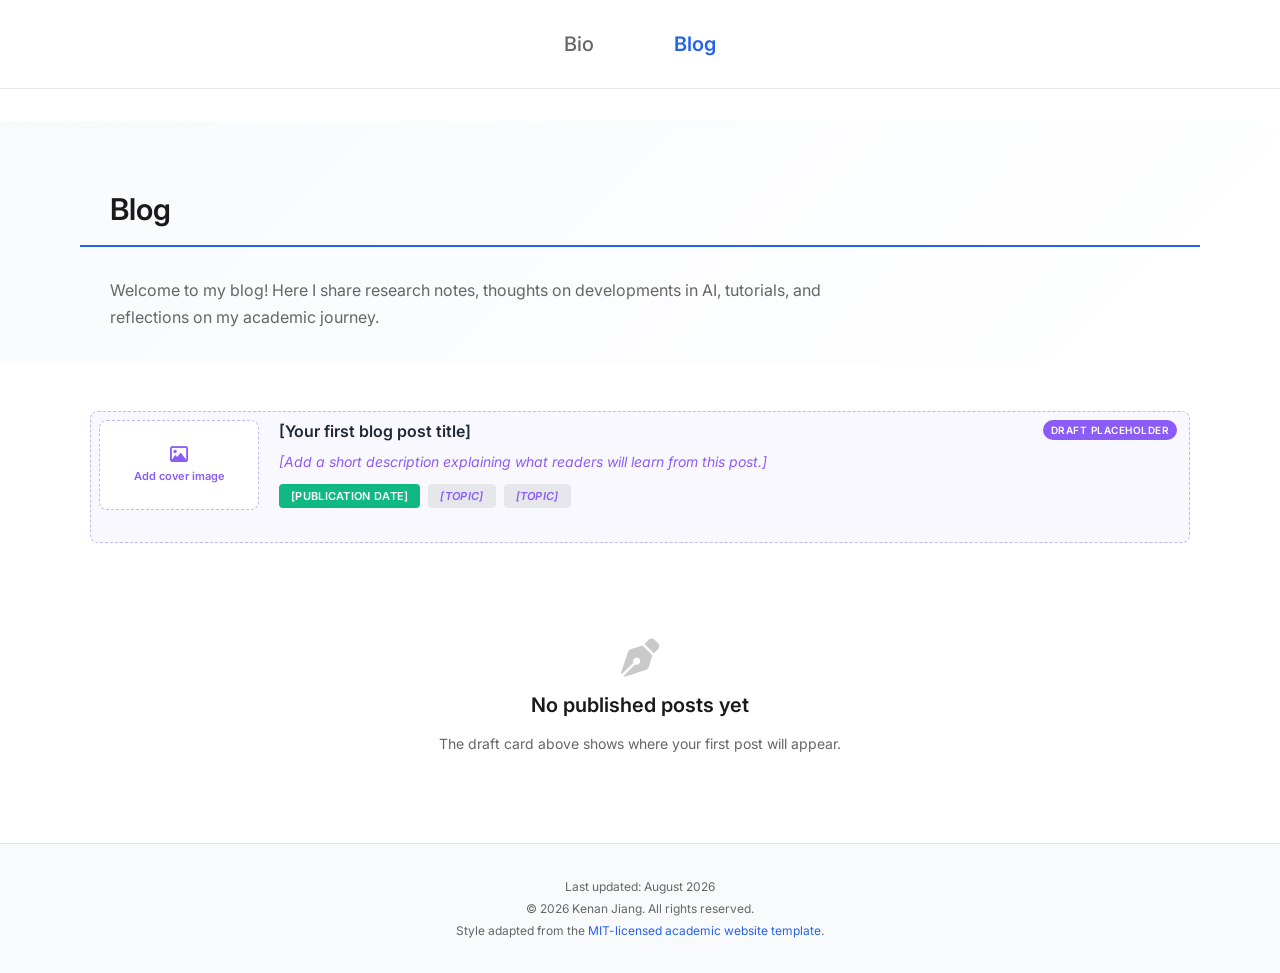
==== blog.html @ 550361cf "v2 update" ====
<!DOCTYPE html>
<!--
  Adapted from the MIT-licensed Config-Driven Academic Website Template.
  Original template copyright (c) 2025 Sixun Dong.
-->
<html lang="en">
<head>
    <meta charset="UTF-8">
    <meta name="viewport" content="width=device-width, initial-scale=1.0">
    <meta name="description" content="Research notes, tutorials, and reflections from Kenan Jiang.">
    <meta name="author" content="Kenan Jiang">
    <meta property="og:title" content="Blog - Kenan Jiang">
    <meta property="og:description" content="Research notes, tutorials, and reflections from Kenan Jiang.">
    <meta property="og:type" content="website">
    <title>Blog - Kenan Jiang</title>

    <link rel="preconnect" href="https://fonts.googleapis.com">
    <link rel="preconnect" href="https://fonts.gstatic.com" crossorigin>
    <link href="https://fonts.googleapis.com/css2?family=Inter:wght@300;400;500;600;700&amp;display=swap" rel="stylesheet">
    <link rel="stylesheet" href="https://cdnjs.cloudflare.com/ajax/libs/font-awesome/6.5.2/css/all.min.css">
    <link rel="stylesheet" href="styles.css">
    <link rel="stylesheet" href="blog.css">
    <script src="script.js" defer></script>
</head>
<body>
    <header class="header">
        <nav class="nav" aria-label="Main navigation">
            <div class="nav-container">
                <a href="index.html#bio" class="nav-link">Bio</a>
                <a href="blog.html" class="nav-link active" aria-current="page">Blog</a>
            </div>
        </nav>
    </header>

    <main class="main">
        <div class="blog-view">
            <section class="page-header">
                <div class="container">
                    <div class="page-header-content">
                        <h1 class="page-title-left">Blog</h1>
                        <div class="blog-intro">
                            <p>Welcome to my blog! Here I share research notes, thoughts on developments in AI, tutorials, and reflections on my academic journey.</p>
                        </div>
                    </div>
                </div>
            </section>

            <section class="section blog-section" aria-labelledby="posts-title">
                <div class="container">
                    <h2 id="posts-title" class="visually-hidden">Blog posts</h2>

                    <div class="blog-list">
                        <!--
                          BLOG POST PLACEHOLDER
                          Copy the article block below, remove the "draft-placeholder"
                          class, and replace the bracketed text when you have a post.
                        -->
                        <article class="blog-item draft-placeholder">
                            <div class="blog-image-placeholder" aria-hidden="true">
                                <i class="fa-regular fa-image"></i>
                                <span>Add cover image</span>
                            </div>
                            <div class="blog-content">
                                <div class="blog-type-badge">Draft placeholder</div>
                                <h3 class="blog-title">[Your first blog post title]</h3>
                                <p class="blog-description">[Add a short description explaining what readers will learn from this post.]</p>
                                <div class="blog-meta">
                                    <time datetime="2026-08-19">[Publication date]</time>
                                    <span class="blog-tag">[Topic]</span>
                                    <span class="blog-tag">[Topic]</span>
                                </div>
                            </div>
                        </article>
                    </div>

                    <div class="no-posts-message">
                        <i class="fas fa-pen-nib" aria-hidden="true"></i>
                        <h3>No published posts yet</h3>
                        <p>The draft card above shows where your first post will appear.</p>
                    </div>
                </div>
            </section>
        </div>
    </main>

    <footer class="footer blog-footer-site">
        <div class="container">
            <div class="footer-content">
                <p>Last updated: <span id="last-updated">August 2026</span></p>
                <p>&copy; <span id="current-year">2026</span> Kenan Jiang. All rights reserved.</p>
                <p class="template-credit">Style adapted from the <a href="https://github.com/namezhenzhang/namezhenzhang.github.io" target="_blank" rel="noreferrer">MIT-licensed academic website template</a>.</p>
            </div>
        </div>
    </footer>
</body>
</html>
---- styles.css ----
/* Adapted from the MIT-licensed academic website template by Sixun Dong. */
* {
    margin: 0;
    padding: 0;
    box-sizing: border-box;
}

html {
    overflow-x: hidden;
    scroll-behavior: smooth;
    scroll-padding-top: 82px;
}

:root {
    --color-primary: #1a1a1a;
    --color-secondary: #666666;
    --color-accent: #2563eb;
    --color-background: #ffffff;
    --color-surface: #f8fafc;
    --color-border: #e2e8f0;
    --color-placeholder: #8b5cf6;
    --font-family: "Inter", -apple-system, BlinkMacSystemFont, "Segoe UI", Roboto, sans-serif;
    --font-size-xl: 2.25rem;
    --font-size-lg: 1.875rem;
    --font-size-md: 1.25rem;
    --font-size-base: 1rem;
    --font-size-sm: 0.875rem;
    --font-size-xs: 0.75rem;
    --spacing-xs: 0.5rem;
    --spacing-sm: 0.75rem;
    --spacing-md: 1rem;
    --spacing-lg: 1.5rem;
    --spacing-xl: 2rem;
    --spacing-2xl: 3rem;
    --spacing-3xl: 4rem;
    --container-width: 1200px;
    --content-width: 1100px;
    --border-radius: 8px;
    --shadow: 0 1px 3px rgba(0, 0, 0, 0.1);
    --shadow-lg: 0 10px 25px rgba(0, 0, 0, 0.1);
    --transition: all 0.2s ease;
}

body {
    font-family: var(--font-family);
    font-size: var(--font-size-base);
    line-height: 1.6;
    color: var(--color-primary);
    background: var(--color-background);
    overflow-x: hidden;
    -webkit-font-smoothing: antialiased;
}

.container {
    width: 100%;
    max-width: var(--container-width);
    margin: 0 auto;
    padding: 0 var(--spacing-lg);
}

.header {
    position: sticky;
    z-index: 100;
    top: 0;
    border-bottom: 1px solid var(--color-border);
    background: rgba(255, 255, 255, 0.96);
    backdrop-filter: blur(10px);
}

.nav {
    padding: var(--spacing-md) 0;
}

.nav-container {
    display: flex;
    max-width: var(--container-width);
    margin: 0 auto;
    padding: 0 var(--spacing-lg);
    justify-content: center;
    gap: var(--spacing-2xl);
}

.nav-link {
    padding: var(--spacing-sm) var(--spacing-md);
    border-radius: var(--border-radius);
    color: var(--color-secondary);
    font-size: var(--font-size-md);
    font-weight: 500;
    text-decoration: none;
    transition: var(--transition);
}

.nav-link:hover {
    color: var(--color-accent);
    background: var(--color-surface);
}

.nav-link.active {
    color: var(--color-accent);
    font-weight: 600;
}

.main {
    padding-top: var(--spacing-xl);
}

.hero {
    padding: var(--spacing-2xl) 0 0;
}

.hero-content {
    display: grid;
    max-width: 1000px;
    margin: 0 auto;
    grid-template-columns: 280px 1fr;
    align-items: center;
    gap: 40px;
}

.hero-photo {
    text-align: center;
}

.profile-image {
    width: 260px;
    height: 260px;
    border: 4px solid var(--color-border);
    border-radius: 16px;
    object-fit: cover;
    object-position: center 36%;
    box-shadow: var(--shadow-lg);
    transition: var(--transition);
}

.profile-image:hover {
    box-shadow: 0 20px 40px rgba(0, 0, 0, 0.15);
    transform: scale(1.02);
}

.hero-title {
    margin-bottom: 8px;
    color: var(--color-primary);
    font-size: 2.25rem;
    font-weight: 700;
    line-height: 1.2;
}

.hero-affiliation {
    margin-bottom: 20px;
    color: var(--color-secondary);
    font-size: var(--font-size-base);
    font-weight: 600;
}

.hero-description {
    margin-bottom: 24px;
    font-size: var(--font-size-base);
    line-height: 1.6;
}

.hero-description p {
    margin-bottom: 8px;
}

.hero-description p:last-child {
    margin-bottom: 0;
}

.link {
    color: var(--color-accent);
    text-decoration: none;
}

.link:hover {
    text-decoration: underline;
}

.research-keywords {
    color: var(--color-accent);
    font-weight: 600;
}

.hero-links {
    display: flex;
    margin-top: 20px;
    flex-wrap: wrap;
    gap: 10px;
}

.hero-link {
    display: inline-flex;
    min-width: 80px;
    padding: 8px 12px;
    border: 1px solid var(--color-border);
    border-radius: 8px;
    align-items: center;
    justify-content: center;
    background: var(--color-surface);
    color: var(--color-primary);
    font-size: 13px;
    font-weight: 500;
    text-decoration: none;
    transition: var(--transition);
}

.hero-link:hover {
    border-color: var(--color-accent);
    background: rgba(37, 99, 235, 0.05);
    box-shadow: 0 4px 12px rgba(37, 99, 235, 0.15);
    color: var(--color-accent);
    transform: translateY(-2px);
}

.hero-link i {
    width: 16px;
    margin-right: 6px;
    text-align: center;
}

.hero-link .fa-envelope { color: #dc3545; }
.hero-link .fa-graduation-cap { color: #4285f4; }
.hero-link .fa-github { color: #333; }
.hero-link .fa-x-twitter { color: #000; }
.hero-link .fa-linkedin { color: #0077b5; }

.section,
.section-alt {
    padding: var(--spacing-2xl) 0;
}

.section-alt {
    margin-top: var(--spacing-xl);
    background: var(--color-background);
}

.section-title {
    position: relative;
    max-width: var(--content-width);
    margin: 0 auto var(--spacing-xl);
    color: #1f2937;
    font-size: var(--font-size-md);
    font-weight: 600;
}

.section-title::after {
    position: absolute;
    right: 0;
    bottom: -9px;
    left: 0;
    height: 2px;
    background: rgba(55, 65, 81, 0.3);
    content: "";
}

.news-container {
    max-width: var(--content-width);
    margin: 0 auto;
}

.news-list {
    border-left: 0;
    padding-left: 0;
}

.news-item {
    display: grid;
    padding: 12px 0;
    grid-template-columns: 100px 1fr;
    gap: var(--spacing-md);
    line-height: 1.6;
}

.news-date {
    color: #6366f1;
    font-size: var(--font-size-sm);
    font-weight: 600;
}

.news-content {
    display: inline;
}

.publications-list,
.experience-list,
.education-list,
.service-content {
    max-width: var(--content-width);
    margin: 0 auto;
}

.publication-item {
    display: flex;
    margin-bottom: 40px;
    padding-bottom: 32px;
    border-bottom: 1px solid rgba(55, 65, 81, 0.2);
    align-items: flex-start;
    gap: 20px;
}

.publication-item:last-child {
    margin-bottom: 0;
    border-bottom: 0;
}

.publication-image {
    width: 160px;
    height: 90px;
    flex-shrink: 0;
    border: 1px solid var(--color-border);
    border-radius: var(--border-radius);
    object-fit: contain;
    background: var(--color-surface);
}

.asset-placeholder {
    display: flex;
    border: 1px dashed #c4b5fd;
    align-items: center;
    justify-content: center;
    flex-direction: column;
    gap: 4px;
    background: #faf8ff;
    color: var(--color-placeholder);
    font-size: 11px;
    font-weight: 600;
    letter-spacing: 0.02em;
}

.asset-placeholder i {
    font-size: 18px;
}

.publication-content {
    flex: 1;
    min-width: 0;
}

.publication-title {
    margin: 0 0 6px;
    font-size: 16px;
    font-weight: 500;
    line-height: 1.4;
}

.publication-venue {
    display: inline-block;
    min-width: 100px;
    margin-right: 8px;
    padding: 4px 12px;
    border-radius: 4px;
    background: #3b82f6;
    color: #fff;
    font-size: 13px;
    font-weight: 600;
    text-align: center;
}

.publication-authors {
    margin: 0 0 8px;
    color: #6b7280;
    font-size: 14px;
    font-weight: 400;
    line-height: 1.4;
}

.author-highlight {
    position: relative;
    color: #111827;
    font-size: 14.5px;
    font-weight: 600;
}

.author-highlight::after {
    position: absolute;
    right: 0;
    bottom: 1px;
    left: 0;
    height: 1px;
    border-radius: 0.5px;
    background: #3b82f6;
    content: "";
    opacity: 0.4;
}

.publication-description {
    margin: 0 0 7px;
    color: var(--color-secondary);
    font-size: 13px;
    line-height: 1.45;
}

.publication-links {
    margin: 0;
    font-size: 14px;
}

.publication-links a {
    color: var(--color-accent);
    text-decoration: none;
}

.publication-links a:hover {
    text-decoration: underline;
}

.publication-links i {
    width: 14px;
    margin-right: 4px;
    color: var(--color-secondary);
    text-align: center;
}

.publication-links .ai-arxiv { color: #b91c1c; }
.section-footer {
    margin-top: var(--spacing-2xl);
    text-align: center;
}

.btn {
    display: inline-block;
    padding: var(--spacing-sm) var(--spacing-md);
    border: 1px solid transparent;
    border-radius: var(--border-radius);
    font-size: var(--font-size-sm);
    font-weight: 500;
    text-decoration: none;
    transition: var(--transition);
}

.btn-more {
    border-color: var(--color-border);
    background: var(--color-surface);
    color: var(--color-primary);
}

.btn-more:hover {
    border-color: var(--color-accent);
    color: var(--color-accent);
    transform: translateY(-1px);
}

.experience-item {
    display: flex;
    margin-bottom: var(--spacing-xl);
    align-items: flex-start;
    gap: var(--spacing-lg);
}

.experience-item:last-child {
    margin-bottom: 0;
}

.experience-logo-frame {
    display: flex;
    width: 160px;
    height: 90px;
    flex-shrink: 0;
    align-items: center;
    justify-content: center;
    border-radius: var(--border-radius);
}

.experience-logo {
    width: auto;
    height: auto;
    max-width: 100%;
    max-height: 100%;
}

.experience-content {
    flex: 1;
}

.experience-position,
.education-degree {
    margin: 0 0 var(--spacing-xs);
    color: var(--color-primary);
    font-size: var(--font-size-base);
    font-weight: 600;
    line-height: 1.4;
}

.experience-company,
.education-institution {
    margin: 0 0 var(--spacing-xs);
    color: #1f2937;
    font-size: var(--font-size-sm);
    font-weight: 500;
    line-height: 1.4;
}

.experience-period,
.experience-description,
.education-details {
    margin: 0 0 var(--spacing-xs);
    color: var(--color-secondary);
    font-size: var(--font-size-sm);
    line-height: 1.4;
}

.experience-period {
    font-style: italic;
}

.service-summary {
    text-align: left;
}

.service-title {
    margin-bottom: var(--spacing-lg);
    color: var(--color-primary);
    font-size: var(--font-size-lg);
    font-weight: 600;
}

.service-description {
    margin-bottom: var(--spacing-md);
    color: var(--color-secondary);
    font-size: var(--font-size-base);
    line-height: 1.6;
}

.education-item {
    display: flex;
    margin-bottom: var(--spacing-xl);
    align-items: flex-start;
    gap: var(--spacing-lg);
}

.education-item:last-child {
    margin-bottom: 0;
}

.education-period {
    width: 160px;
    flex-shrink: 0;
    color: var(--color-secondary);
    font-size: var(--font-size-sm);
    font-weight: 500;
}

.education-content {
    display: flex;
    min-width: 0;
    flex: 1;
    align-items: flex-start;
    gap: var(--spacing-lg);
}

.education-logo {
    width: auto;
    height: auto;
    max-width: 110px;
    max-height: 110px;
    flex-shrink: 0;
    border-radius: var(--border-radius);
}

.education-info {
    min-width: 0;
    flex: 1;
}

.placeholder-panel {
    padding: var(--spacing-lg);
    border: 1px dashed #c4b5fd;
    border-radius: var(--border-radius);
    background: #faf8ff;
}

.footer {
    margin-top: var(--spacing-3xl);
    padding: var(--spacing-xl) 0;
    border-top: 1px solid var(--color-border);
    background: var(--color-surface);
}

.visitor-map-section {
    display: flex;
    margin-bottom: var(--spacing-md);
    justify-content: center;
}

.visitor-map {
    display: flex;
    width: 130px;
    height: 130px;
    overflow: hidden;
    align-items: center;
    justify-content: center;
}

.visitor-map img,
.visitor-map iframe,
.visitor-map canvas {
    max-width: 100% !important;
    max-height: 100% !important;
}

.footer-content {
    color: var(--color-secondary);
    font-size: var(--font-size-xs);
    line-height: 1.8;
    text-align: center;
}

.template-credit a {
    color: var(--color-accent);
    text-decoration: none;
}

.template-credit a:hover {
    text-decoration: underline;
}

:focus-visible {
    outline: 3px solid rgba(37, 99, 235, 0.35);
    outline-offset: 3px;
}

@media (max-width: 1024px) {
    .hero-content {
        grid-template-columns: 260px 1fr;
        gap: 32px;
    }

    .profile-image {
        width: 240px;
        height: 240px;
    }

    .hero-link {
        min-width: 70px;
        padding: 6px 10px;
        font-size: 12px;
    }
}

@media (max-width: 768px) {
    .container,
    .nav-container {
        padding-right: var(--spacing-md);
        padding-left: var(--spacing-md);
    }

    .nav-container {
        gap: var(--spacing-lg);
    }

    .nav-link {
        padding: var(--spacing-xs) var(--spacing-sm);
        font-size: var(--font-size-base);
    }

    .hero-content {
        grid-template-columns: 1fr;
        gap: var(--spacing-xl);
        text-align: center;
    }

    .hero-info {
        text-align: left;
    }

    .hero-links {
        justify-content: center;
    }

    .profile-image {
        width: 200px;
        height: 200px;
    }

    .news-list {
        width: 100%;
    }

    .section,
    .section-alt {
        padding: var(--spacing-2xl) 0;
    }

    .section-alt {
        margin-top: 24px;
        padding-top: 16px;
    }

    .section-title {
        margin-bottom: var(--spacing-xl);
        font-size: var(--font-size-md);
    }

    .publication-item {
        margin-bottom: 32px;
        padding-bottom: 24px;
        gap: 15px;
    }

    .publication-image {
        width: 120px;
        height: 68px;
    }

    .experience-item {
        gap: var(--spacing-md);
    }

    .experience-logo-frame {
        width: 80px;
        height: 60px;
    }

    .education-item {
        flex-direction: column;
        gap: var(--spacing-sm);
    }

    .education-period {
        width: auto;
    }
}

@media (max-width: 520px) {
    .nav-container {
        flex-wrap: wrap;
        gap: 2px 10px;
    }

    .nav-link {
        padding: 5px 8px;
        font-size: 14px;
    }

    .hero-title {
        font-size: 1.875rem;
    }

    .profile-image {
        width: 180px;
        height: 180px;
    }

    .publication-item {
        gap: 12px;
    }

    .publication-image {
        width: 100px;
        height: 64px;
    }

    .publication-venue {
        min-width: 75px;
        padding: 2px 6px;
        font-size: 12px;
    }

    .publication-description {
        display: none;
    }

    .experience-item {
        align-items: flex-start;
    }

    .education-content {
        gap: var(--spacing-md);
    }

    .education-logo {
        width: auto;
        height: auto;
        max-width: 80px;
        max-height: 80px;
    }

}

@media (prefers-reduced-motion: reduce) {
    html { scroll-behavior: auto; }
    *, *::before, *::after { transition-duration: 0.01ms !important; }
}
---- blog.css ----
/* Standalone blog page, matching the reference site's publications-like list. */
.page-header {
    padding: var(--spacing-3xl) 0 var(--spacing-xl);
    background: linear-gradient(135deg, var(--color-surface), var(--color-background));
}

.page-header-content {
    max-width: var(--content-width);
    margin: 0 auto;
}

.page-title-left {
    position: relative;
    margin: 0 20px var(--spacing-xl);
    padding-bottom: var(--spacing-sm);
    color: var(--color-primary);
    font-size: var(--font-size-lg);
    font-weight: 600;
}

.page-title-left::after {
    position: absolute;
    right: -30px;
    bottom: -2px;
    left: -30px;
    height: 2px;
    background: var(--color-accent);
    content: "";
}

.blog-intro {
    max-width: 760px;
    margin-left: 20px;
    color: var(--color-secondary);
    font-size: var(--font-size-base);
    line-height: 1.7;
}

.blog-section {
    min-height: 410px;
    padding-top: var(--spacing-2xl);
}

.visually-hidden {
    position: absolute;
    width: 1px;
    height: 1px;
    padding: 0;
    overflow: hidden;
    clip: rect(0, 0, 0, 0);
    white-space: nowrap;
    border: 0;
}

.blog-list {
    max-width: var(--content-width);
    margin: 0 auto;
    padding: 0;
}

.blog-item {
    position: relative;
    display: flex;
    margin-bottom: 32px;
    padding: 8px 8px 32px;
    border-bottom: 1px solid rgba(55, 65, 81, 0.2);
    border-radius: var(--border-radius);
    align-items: flex-start;
    gap: 20px;
    transition: var(--transition);
}

.blog-item:hover {
    background: rgba(248, 250, 252, 0.8);
    box-shadow: 0 8px 25px rgba(0, 0, 0, 0.08);
    transform: translateY(-2px);
}

.draft-placeholder {
    border: 1px dashed #c4b5fd;
    background: #faf8ff;
}

.draft-placeholder:hover {
    background: #faf8ff;
}

.blog-image-placeholder {
    display: flex;
    width: 160px;
    height: 90px;
    flex-shrink: 0;
    border: 1px dashed #c4b5fd;
    border-radius: var(--border-radius);
    align-items: center;
    justify-content: center;
    flex-direction: column;
    gap: 4px;
    background: white;
    color: var(--color-placeholder);
    font-size: 11px;
    font-weight: 600;
}

.blog-image-placeholder i {
    font-size: 18px;
}

.blog-content {
    min-width: 0;
    flex: 1;
}

.blog-type-badge {
    position: absolute;
    z-index: 1;
    top: 8px;
    right: 12px;
    padding: 2px 8px;
    border-radius: 10px;
    background: var(--color-placeholder);
    color: white;
    font-size: 10px;
    font-weight: 600;
    letter-spacing: 0.5px;
    text-transform: uppercase;
}

.blog-title {
    margin: 0 8rem 8px 0;
    color: #1f2937;
    font-size: 16px;
    font-weight: 600;
    line-height: 1.4;
}

.blog-description {
    margin: 0 0 12px;
    color: var(--color-placeholder);
    font-size: 14px;
    font-style: italic;
    font-weight: 400;
    line-height: 1.5;
}

.blog-meta {
    display: flex;
    align-items: center;
    flex-wrap: wrap;
    gap: 8px;
}

.blog-meta time {
    display: inline-flex;
    min-width: 100px;
    height: 24px;
    padding: 4px 12px;
    border-radius: 4px;
    align-items: center;
    justify-content: center;
    background: #10b981;
    color: white;
    font-size: 11px;
    font-weight: 600;
    letter-spacing: 0.3px;
    line-height: 16px;
    text-transform: uppercase;
}

.blog-tag {
    display: inline-flex;
    height: 24px;
    padding: 4px 12px;
    border-radius: 4px;
    align-items: center;
    background: #e5e7eb;
    color: var(--color-placeholder);
    font-size: 11px;
    font-style: italic;
    font-weight: 600;
    letter-spacing: 0.3px;
    line-height: 16px;
    text-transform: uppercase;
}

.no-posts-message {
    display: flex;
    min-height: 220px;
    align-items: center;
    justify-content: center;
    flex-direction: column;
    gap: var(--spacing-sm);
    color: var(--color-secondary);
    text-align: center;
}

.no-posts-message i {
    margin-top: var(--spacing-lg);
    font-size: 2.4rem;
    opacity: 0.35;
}

.no-posts-message h3 {
    margin: 0;
    color: var(--color-primary);
    font-size: var(--font-size-md);
    font-weight: 600;
}

.no-posts-message p {
    margin: 0;
    font-size: var(--font-size-sm);
}

.blog-footer-site {
    margin-top: 0;
}

@media (max-width: 768px) {
    .page-header {
        padding: var(--spacing-2xl) 0 var(--spacing-lg);
    }

    .page-title-left,
    .blog-intro {
        margin-left: 0;
    }

    .page-title-left::after {
        right: -10px;
        left: -10px;
    }

    .blog-item {
        gap: 15px;
    }

    .blog-image-placeholder {
        width: 120px;
        height: 68px;
    }
}

@media (max-width: 520px) {
    .blog-item {
        padding-bottom: 24px;
        gap: 12px;
    }

    .blog-image-placeholder {
        width: 100px;
        height: 64px;
    }

    .blog-type-badge {
        position: static;
        display: inline-block;
        margin-bottom: 6px;
    }

    .blog-title {
        margin-right: 0;
        font-size: var(--font-size-base);
    }

    .blog-meta time,
    .blog-tag {
        min-width: 0;
        padding: 3px 7px;
        font-size: 9px;
    }
}
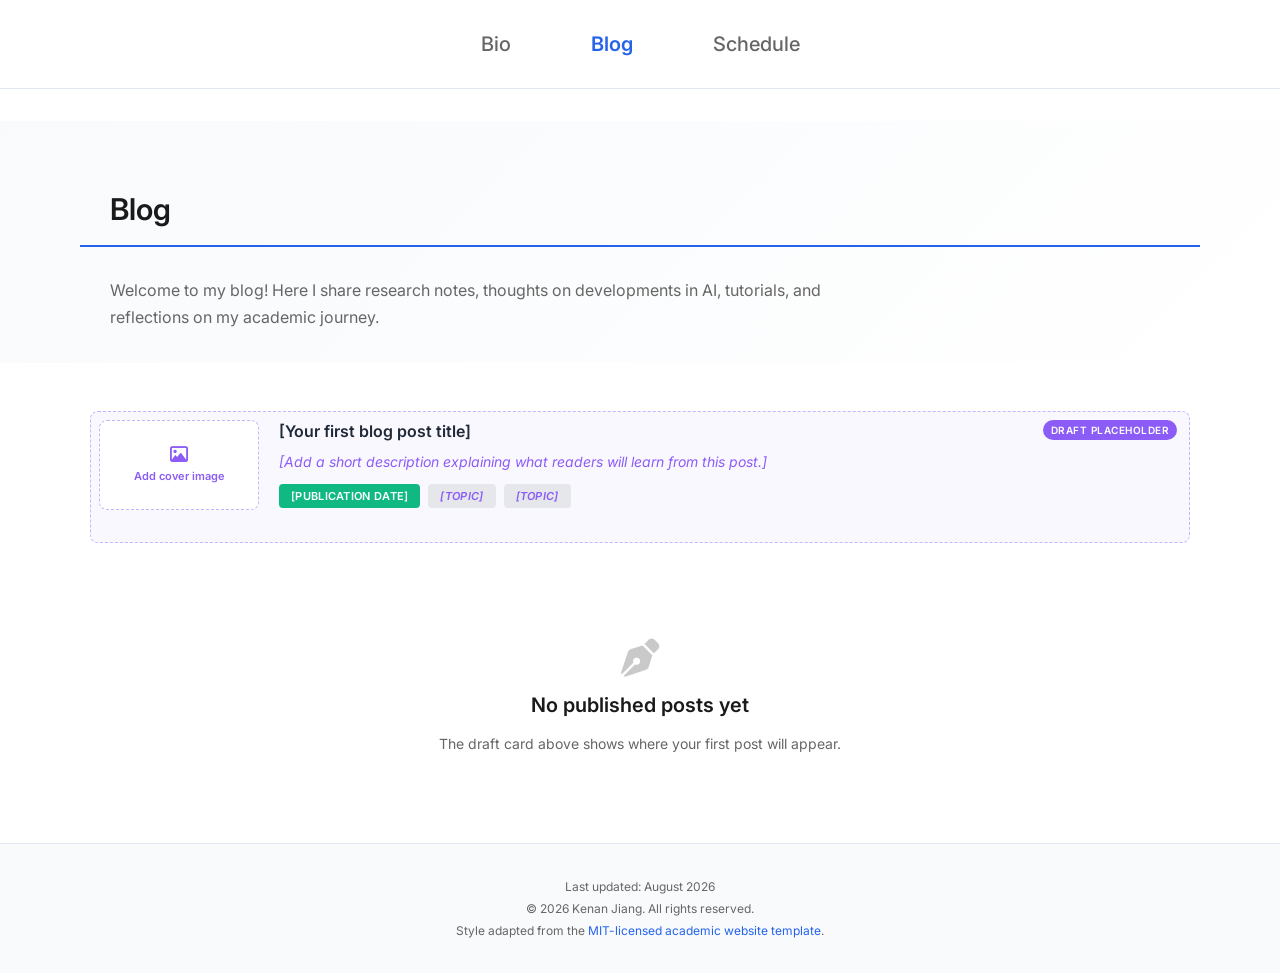
==== commit 23313b6a: "add time table" ====
--- a/blog.html
+++ b/blog.html
@@ -28,6 +28,7 @@
             <div class="nav-container">
                 <a href="index.html#bio" class="nav-link">Bio</a>
                 <a href="blog.html" class="nav-link active" aria-current="page">Blog</a>
+                <a href="schedule.html" class="nav-link">Schedule</a>
             </div>
         </nav>
     </header>
@@ -88,7 +89,7 @@
             <div class="footer-content">
                 <p>Last updated: <span id="last-updated">August 2026</span></p>
                 <p>&copy; <span id="current-year">2026</span> Kenan Jiang. All rights reserved.</p>
-                <p class="template-credit">Style adapted from the <a href="https://github.com/namezhenzhang/namezhenzhang.github.io" target="_blank" rel="noreferrer">MIT-licensed academic website template</a>.</p>
+                <p class="template-credit">Style adapted from the <a href="https://github.com/Ironieser/ironieser.github.io" target="_blank" rel="noreferrer">MIT-licensed academic website template</a>.</p>
             </div>
         </div>
     </footer>
